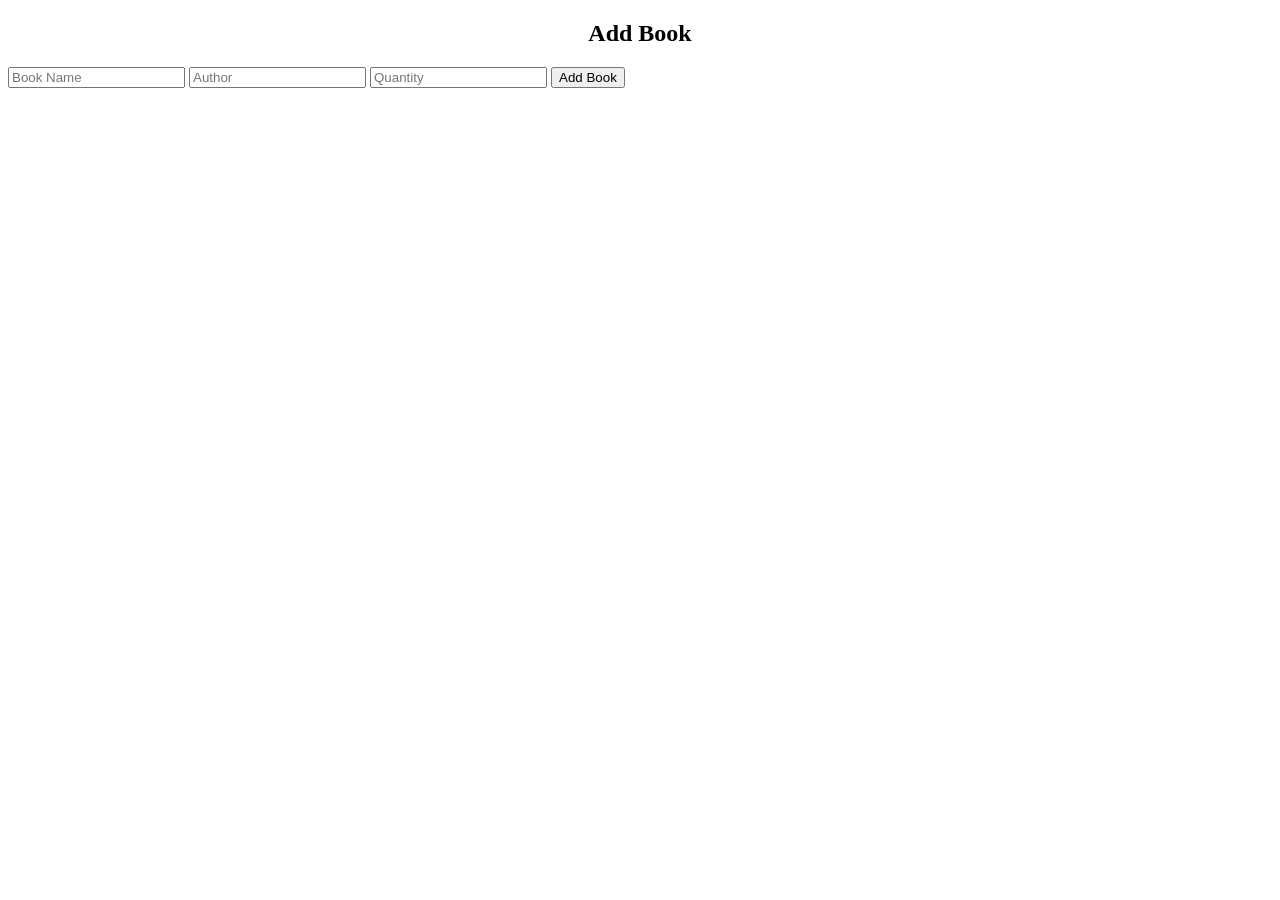
==== addbook.html @ a711330f "Create addbook.html" ====
<!DOCTYPE html>
<html>
<head>
    <title>Add Book</title>
    <link rel="stylesheet" href="style.css">
</head>
<body>

<h2 style="text-align:center;">Add Book</h2>

<div class="login-container">
    <input type="text" id="bookName" placeholder="Book Name">
    <input type="text" id="author" placeholder="Author">
    <input type="number" id="quantity" placeholder="Quantity">

    <button onclick="addBook()">Add Book</button>
</div>

<script src="script.js"></script>
</body>
</html>
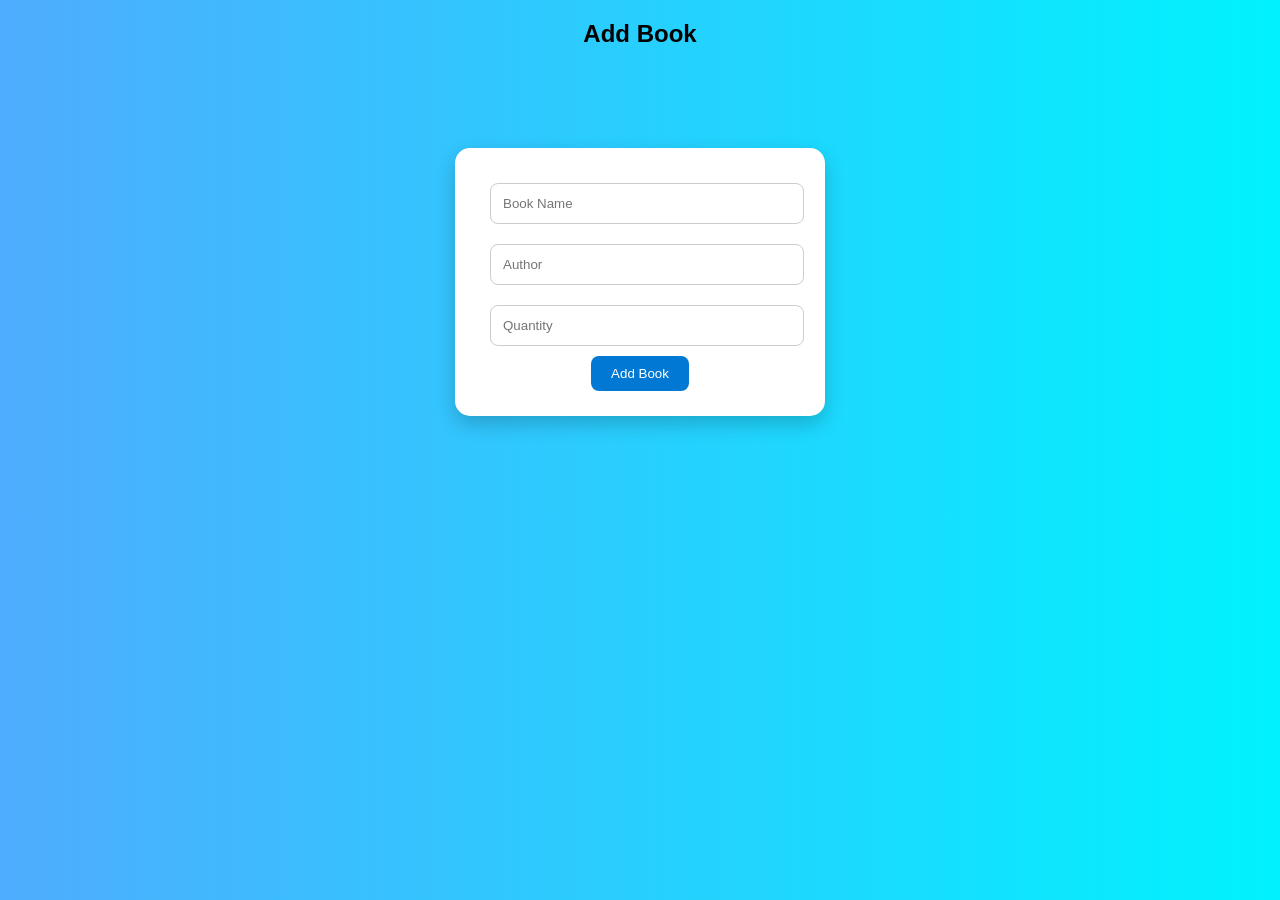
==== commit af70300a: "first commit" ====
--- a/addbook.html
+++ b/addbook.html
@@ -18,4 +18,4 @@
 
 <script src="script.js"></script>
 </body>
-</html>
+</html>
--- a/style.css
+++ b/style.css
@@ -0,0 +1,90 @@
+body {
+    font-family: 'Segoe UI', sans-serif;
+    background: linear-gradient(to right, #4facfe, #00f2fe);
+    margin: 0;
+    padding: 0;
+}
+
+/* Login + Forms */
+.login-container {
+    width: 320px;
+    margin: 100px auto;
+    padding: 25px;
+    background: white;
+    text-align: center;
+    border-radius: 15px;
+    box-shadow: 0 8px 20px rgba(0,0,0,0.2);
+}
+
+input, select {
+    width: 90%;
+    padding: 12px;
+    margin: 10px;
+    border-radius: 8px;
+    border: 1px solid #ccc;
+}
+
+button {
+    padding: 10px 20px;
+    background: #0078D4;
+    color: white;
+    border: none;
+    border-radius: 8px;
+    cursor: pointer;
+    transition: 0.3s;
+}
+
+button:hover {
+    background: #005fa3;
+}
+
+/* Dashboard */
+.dashboard {
+    display: flex;
+    justify-content: center;
+    gap: 25px;
+    margin-top: 50px;
+}
+
+.card {
+    background: white;
+    padding: 25px;
+    width: 180px;
+    text-align: center;
+    border-radius: 15px;
+    box-shadow: 0 8px 20px rgba(0,0,0,0.2);
+    transition: transform 0.3s;
+}
+
+.card:hover {
+    transform: scale(1.05);
+}
+
+/* Table */
+table {
+    background: white;
+    border-collapse: collapse;
+    margin-top: 20px;
+    box-shadow: 0 5px 15px rgba(0,0,0,0.2);
+}
+
+th {
+    background: #0078D4;
+    color: white;
+    padding: 10px;
+}
+
+td {
+    padding: 10px;
+    text-align: center;
+}
+
+/* Search bar */
+#search {
+    display: block;
+    margin: 20px auto;
+    padding: 10px;
+    width: 40%;
+    border-radius: 8px;
+    border: 1px solid #ccc;
+}
